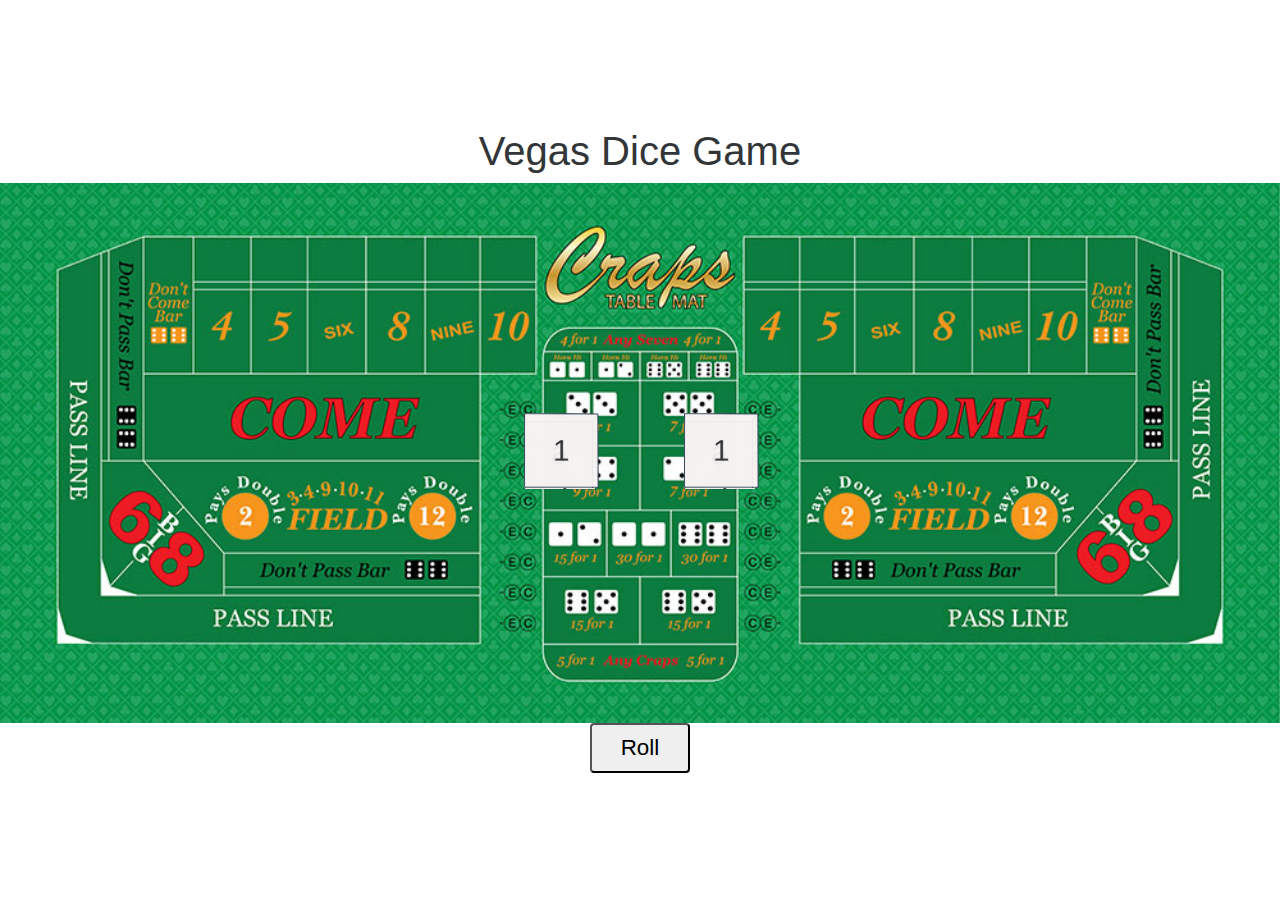
==== docs/index.html @ 34989cee "Add bootstrap CDN and modal to frontend" ====
<!doctype html>
<html lang="en">
<head>
    <meta charset="UTF-8">
    <meta name="viewport"
          content="width=device-width, user-scalable=no, initial-scale=1.0, maximum-scale=1.0, minimum-scale=1.0">
    <meta http-equiv="X-UA-Compatible" content="ie=edge">
    <title>Vegas Dice Game</title>
    <link rel="stylesheet" href="https://maxcdn.bootstrapcdn.com/bootstrap/4.0.0/css/bootstrap.min.css" integrity="sha384-Gn5384xqQ1aoWXA+058RXPxPg6fy4IWvTNh0E263XmFcJlSAwiGgFAW/dAiS6JXm" crossorigin="anonymous">
    <link rel="stylesheet" href="css/styles.css">
</head>
<body>
    <h1>Vegas Dice Game</h1>

    <main>
        <div class="cube-container">
            <div id="dieOne" class="cube die-one">
                <div class="side one">1</div>
                <div class="side two">2</div>
                <div class="side three">3</div>
                <div class="side four">4</div>
                <div class="side five">5</div>
                <div class="side six">6</div>
            </div>
        </div>
        
        <div class="cube-container">
            <div id="dieTwo" class="cube die-two">
                <div class="side one">1</div>
                <div class="side two">2</div>
                <div class="side three">3</div>
                <div class="side four">4</div>
                <div class="side five">5</div>
                <div class="side six">6</div>
            </div>
        </div>
    </main>

    <div>
        <button id="roll" class="btn-roll">Roll</button>
    </div>
      
    <!-- Modal -->
    <div class="modal fade" id="modal" tabindex="-1" role="dialog" aria-labelledby="modal" aria-hidden="true">
        <div class="modal-dialog modal-dialog-centered" role="document">
            <div class="modal-content">
            <div class="modal-header border-bottom-0">
                <button type="button" class="close" data-dismiss="modal" aria-label="Close">
                <span aria-hidden="true">&times;</span>
                </button>
            </div>
            <div class="modal-body text-center">
                <h3>Welcome Player1!</h3>
                <p>Get ready to crush it playing Vegas Dice!</p>
            </div>
            <div class="modal-footer d-flex justify-content-center border-top-0">
                <button type="button" class="btn btn-secondary" data-dismiss="modal">Start Game</button>
            </div>
            </div>
        </div>
    </div>

    <script src="https://code.jquery.com/jquery-3.4.1.min.js" integrity="sha256-CSXorXvZcTkaix6Yvo6HppcZGetbYMGWSFlBw8HfCJo=" crossorigin="anonymous"></script>
    <script src="https://cdnjs.cloudflare.com/ajax/libs/popper.js/1.12.9/umd/popper.min.js" integrity="sha384-ApNbgh9B+Y1QKtv3Rn7W3mgPxhU9K/ScQsAP7hUibX39j7fakFPskvXusvfa0b4Q" crossorigin="anonymous"></script>
    <script src="https://maxcdn.bootstrapcdn.com/bootstrap/4.0.0/js/bootstrap.min.js" integrity="sha384-JZR6Spejh4U02d8jOt6vLEHfe/JQGiRRSQQxSfFWpi1MquVdAyjUar5+76PVCmYl" crossorigin="anonymous"></script>
    <script src="js/app.js"></script>
</body>
</html>
---- docs/css/styles.css ----
/*============-============-============-============
                       VARIABLES
==============-============-============-==========*/

:root {
    --color-primary: #323639;
    --color-secondary: rgba(44, 62, 80, 0.95);
    --color-cube-face: rgba(245, 241, 241, 0.95);

    --size-cube: 80px;

    /*Rotate cube 3 times and end animation with a slight tilt */
    --cube-deg-0: calc(360deg * 2 + 4deg);
    --cube-deg-90: calc(360deg * 2 + 94deg);
    --cube-deg-180: calc(360deg * 2 + 184deg);
    --cube-deg-270: calc(360deg * 2 + 274deg);
}

/*============-============-============-============
                     GLOBAL STYLES
==============-============-============-==========*/

html,
body,
main {
    display: flex;
    justify-content: center;
    align-items: center;
}

html,
body {
    flex-direction: column;
    width: 100%;
    height: 100%;
}

body {
    color: var(--color-primary);
}

main {
    width: 100%;
    height: 60%;
    background-image: url('../img/craps-table.jpg');
    background-position: center;
    background-repeat: no-repeat;
    background-size: 100%;
}

button:focus {
    outline: none;
}

/*============-============-============-============
                         CUBES
==============-============-============-==========*/

.cube-container {
    perspective: 800px;
    background-color: transparent;
  }
  
.cube-container + .cube-container {
    margin-left: 5rem;
}
  
.cube {
    width: var(--size-cube);
    height: var(--size-cube);
    transform-style: preserve-3d;
    transform: translateZ(-100px) rotateX( 4deg) rotateY( 2deg);
}

.cube .side {
    width: 100%;
    height: 100%;
    display: flex;
    justify-content: center;
    align-items: center;
    position: absolute;
    border: 1px solid var(--color-secondary);
    border-radius: 1px;
    font-size: 2rem;
    background: var(--color-cube-face);
}

.cube .one { transform: rotateY(  0deg) translateZ(calc(var(--size-cube) / 2)); }
.cube .two { transform: rotateX(-90deg) translateZ(calc(var(--size-cube) / 2)); }
.cube .three { transform: rotateY( 90deg) translateZ(calc(var(--size-cube) / 2)); }
.cube .four { transform: rotateY(-90deg) translateZ(calc(var(--size-cube) / 2)); }
.cube .five { transform: rotateX( 90deg) translateZ(calc(var(--size-cube) / 2)); }
.cube .six { transform: rotateY(180deg) translateZ(calc(var(--size-cube) / 2)); }

.roll-one {
    animation: rollOne 2s ease-out forwards;
}

.roll-two {
    animation: rollTwo 2s ease-out forwards;  
}

.roll-three {
    animation: rollThree 2s ease-out forwards;  
}

.roll-four {
    animation: rollFour 2s ease-out forwards;  
}

.roll-five {
    animation: rollFive 2s ease-out forwards;  
}

.roll-six {
    animation: rollSix 2s ease-out forwards;  
}

/*
Map for ending animation on a particular cube face
rotateX, rotateY
1 = 0, 0
2 = 90, 0
3 = 0, 270
4 = 0, 90
5 = 270, 0
6 = 0, 180
*/

@keyframes rollOne {
    0% {
      transform: translateZ(-100px) rotateX( 2deg) rotateY( 2deg);
    }
    100% {
      transform: translateZ(-100px) rotateX(var(--cube-deg-0)) rotateY(var(--cube-deg-0));
    }
}
  
@keyframes rollTwo {
    0% {
      transform: translateZ(-100px) rotateX( 2deg) rotateY( 2deg);
    }
    100% {
      transform: translateZ(-100px) rotateX(var(--cube-deg-90)) rotateY(var(--cube-deg-0));
    }
}
  
@keyframes rollThree {
    0% {
      transform: translateZ(-100px) rotateX( 2deg) rotateY( 2deg);
    }
    100% {
      transform: translateZ(-100px) rotateX(var(--cube-deg-0)) rotateY(var(--cube-deg-270));
    }
}
  
@keyframes rollFour {
    0% {
      transform: translateZ(-100px) rotateX( 2deg) rotateY( 2deg);
    }
    100% {
      transform: translateZ(-100px) rotateX(var(--cube-deg-0)) rotateY(var(--cube-deg-90));
    }
}
  
@keyframes rollFive {
    0% {
      transform: translateZ(-100px) rotateX( 2deg) rotateY( 2deg);
    }
    100% {
      transform: translateZ(-100px) rotateX(var(--cube-deg-270)) rotateY(var(--cube-deg-0));
    }
}
  
@keyframes rollSix {
    0% {
      transform: translateZ(-100px) rotateX( 2deg) rotateY( 2deg);
    }
    100% {
      transform: translateZ(-100px) rotateX(var(--cube-deg-0)) rotateY(var(--cube-deg-180));
    }
}

/*============-============-============-============
                        BUTTONS
==============-============-============-==========*/

.btn-roll {
    width: 100px;
    height: 50px;
    border-radius: 4px;
    font-size: 1.4rem;
    outline: none;
    transition: .3s ease-in-out;
    cursor: pointer;
}

.btn-roll:hover {
    background-color: rgba(50,50,50,0.2);
}
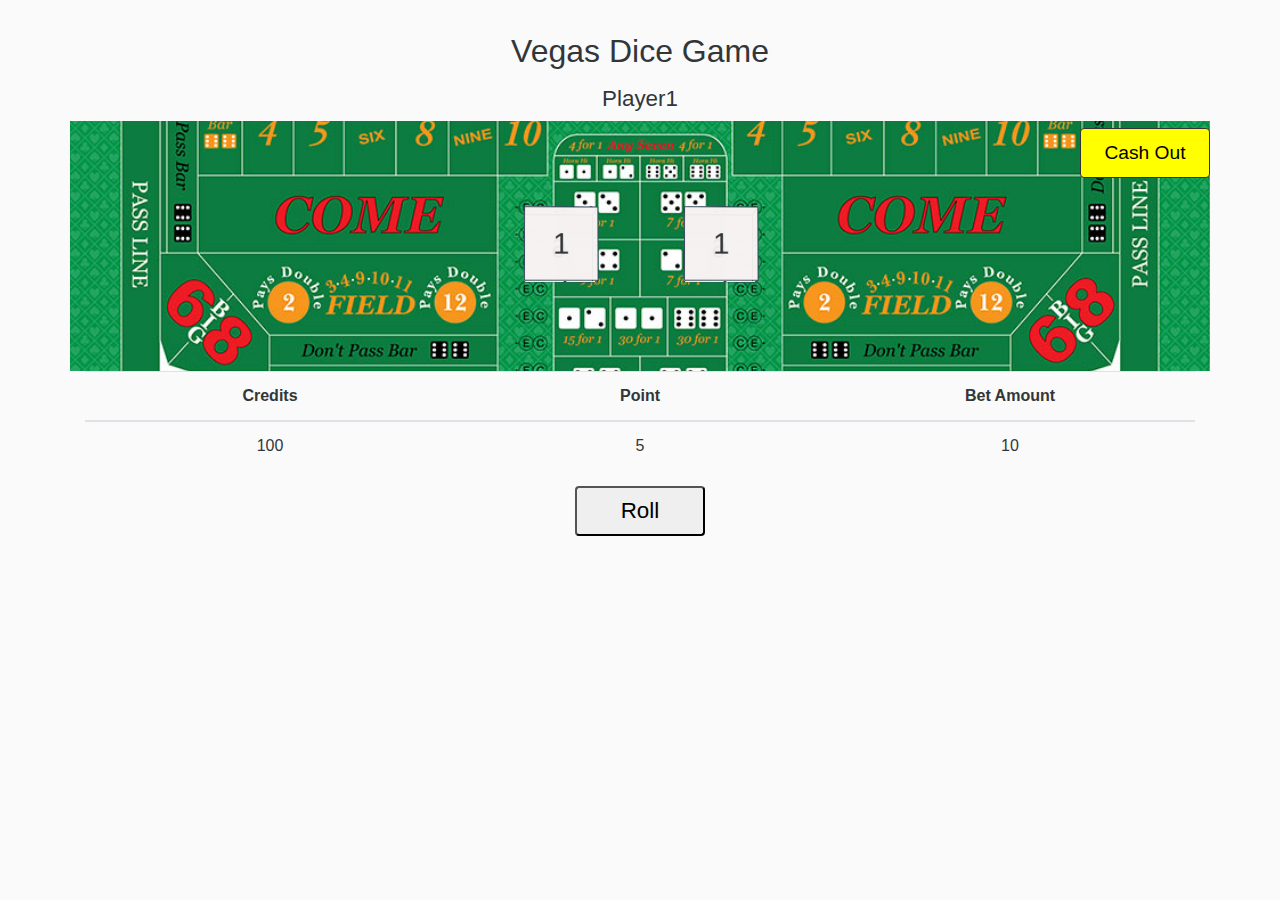
==== commit 5ad27195: "Improve layout / Add table with game info" ====
--- a/docs/index.html
+++ b/docs/index.html
@@ -10,9 +10,13 @@
     <link rel="stylesheet" href="css/styles.css">
 </head>
 <body>
-    <h1>Vegas Dice Game</h1>
+    <h1 class="mb-3">Vegas Dice Game</h1>
 
-    <main>
+    <div class="container container-above-table d-flex justify-content-center">
+        <h2>Player1</h2>
+        <button id="cashOut" class="btn-cash-out">Cash Out</button>
+    </div>
+    <main class="container">
         <div class="cube-container">
             <div id="dieOne" class="cube die-one">
                 <div class="side one">1</div>
@@ -36,7 +40,26 @@
         </div>
     </main>
 
-    <div>
+    <div class="container game-info">
+        <table class="table">
+            <thead>
+            <tr>
+                <th scope="col">Credits</th>
+                <th scope="col">Point</th>
+                <th scope="col">Bet Amount</th>
+            </tr>
+            </thead>
+            <tbody>
+                <tr>
+                    <td id="credits">100</td>
+                    <td id="point">5</td>
+                    <td id="bet">10</td>
+                </tr>
+            </tbody>
+        </table>
+    </div>
+
+    <div class="container d-flex justify-content-center">
         <button id="roll" class="btn-roll">Roll</button>
     </div>
       
--- a/docs/css/styles.css
+++ b/docs/css/styles.css
@@ -20,36 +20,42 @@
                      GLOBAL STYLES
 ==============-============-============-==========*/
 
-html,
-body,
+body {
+    color: var(--color-primary);
+    background-color: #fafafa;
+}
+
 main {
     display: flex;
     justify-content: center;
     align-items: center;
-}
-
-html,
-body {
-    flex-direction: column;
     width: 100%;
-    height: 100%;
-}
-
-body {
-    color: var(--color-primary);
-}
-
-main {
-    width: 100%;
-    height: 60%;
+    height: 250px;
     background-image: url('../img/craps-table.jpg');
     background-position: center;
     background-repeat: no-repeat;
     background-size: 100%;
 }
 
+h1 {
+    text-align: center;
+    font-size: 2rem;
+    margin-top: 2rem;
+}
+
+h2 {
+    text-align: center;
+    font-size: 1.4rem;
+}
+
 button:focus {
     outline: none;
+}
+
+table th,
+table td {
+    text-align: center;
+    width: 200px;
 }
 
 /*============-============-============-============
@@ -185,8 +191,9 @@
                         BUTTONS
 ==============-============-============-==========*/
 
-.btn-roll {
-    width: 100px;
+.btn-roll,
+.btn-cash-out {
+    width: 130px;
     height: 50px;
     border-radius: 4px;
     font-size: 1.4rem;
@@ -197,4 +204,22 @@
 
 .btn-roll:hover {
     background-color: rgba(50,50,50,0.2);
+}
+
+.container-above-table {
+    position: relative;
+}
+
+.btn-cash-out {
+    position: absolute;
+    right: 0;
+    top: 42px;
+    font-size: 1.2rem;
+    background-color: yellow;
+    border: 1px solid #333;
+    transition: .3s ease-in-out;
+}
+
+.btn-cash-out:hover {
+    background-color: gold;
 }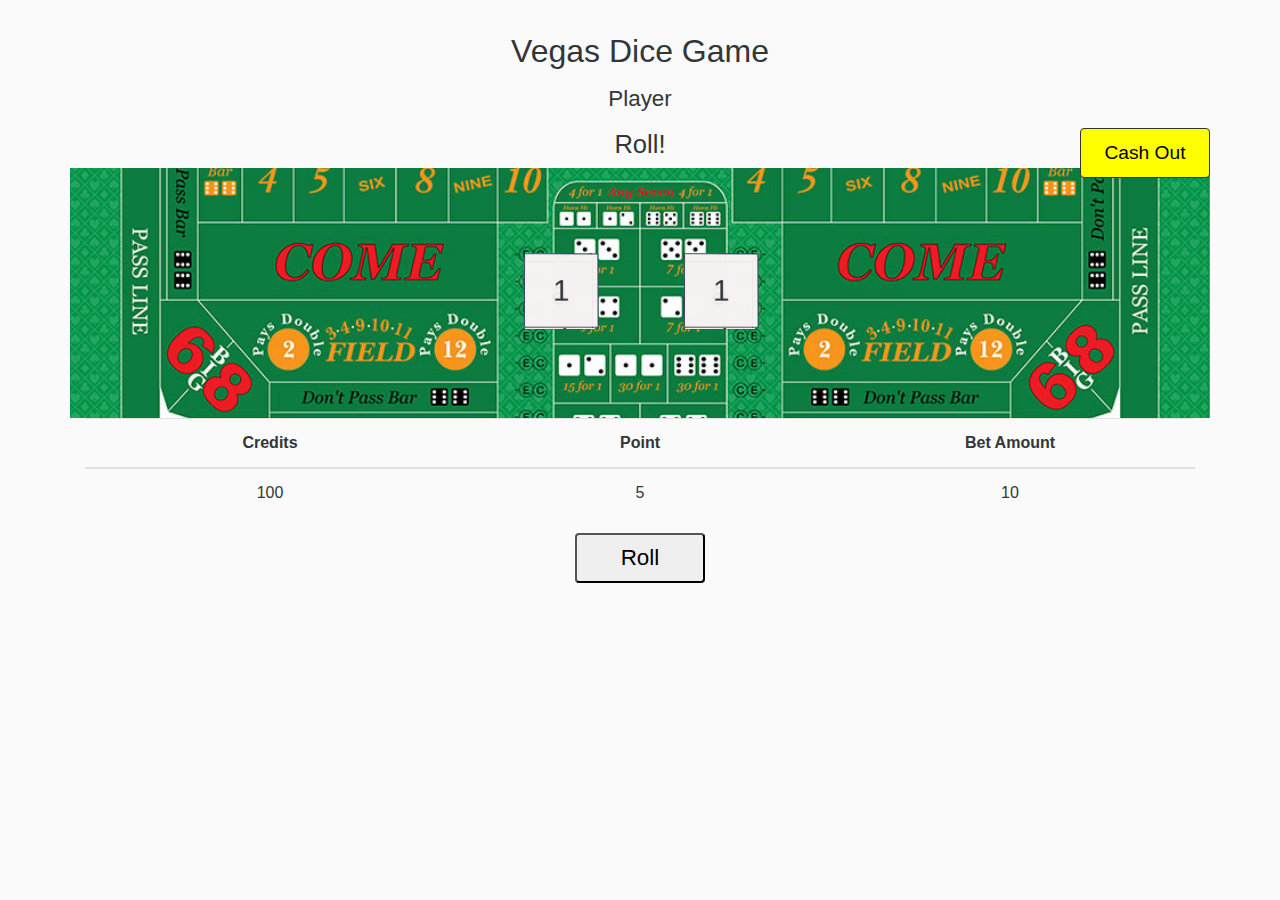
==== commit dfc441e9: "Display remaining JSON data" ====
--- a/docs/index.html
+++ b/docs/index.html
@@ -12,8 +12,9 @@
 <body>
     <h1 class="mb-3">Vegas Dice Game</h1>
 
-    <div class="container container-above-table d-flex justify-content-center">
-        <h2>Player1</h2>
+    <div class="container container-above-table">
+        <h2 class="playerName mb-3">Player</h2>
+        <h2 id="playerMessage" class="player-message">Roll!</h2>
         <button id="cashOut" class="btn-cash-out">Cash Out</button>
     </div>
     <main class="container">
@@ -73,11 +74,11 @@
                 </button>
             </div>
             <div class="modal-body text-center">
-                <h3>Welcome Player1!</h3>
-                <p>Get ready to crush it playing Vegas Dice!</p>
+                <h3 id="modalMessageMain">Welcome</h3>
+                <p id="modalMessageSecondary">Get ready to crush it playing Vegas Dice!</p>
             </div>
             <div class="modal-footer d-flex justify-content-center border-top-0">
-                <button type="button" class="btn btn-secondary" data-dismiss="modal">Start Game</button>
+                <button type="button" id="modalBtn" class="btn btn-secondary" data-dismiss="modal">Start Game</button>
             </div>
             </div>
         </div>
--- a/docs/css/styles.css
+++ b/docs/css/styles.css
@@ -56,6 +56,10 @@
 table td {
     text-align: center;
     width: 200px;
+}
+
+.player-message {
+    font-size: 1.6rem;
 }
 
 /*============-============-============-============
@@ -212,6 +216,9 @@
 
 .btn-cash-out {
     position: absolute;
+    display: flex;
+    justify-content: center;
+    align-items: center;
     right: 0;
     top: 42px;
     font-size: 1.2rem;
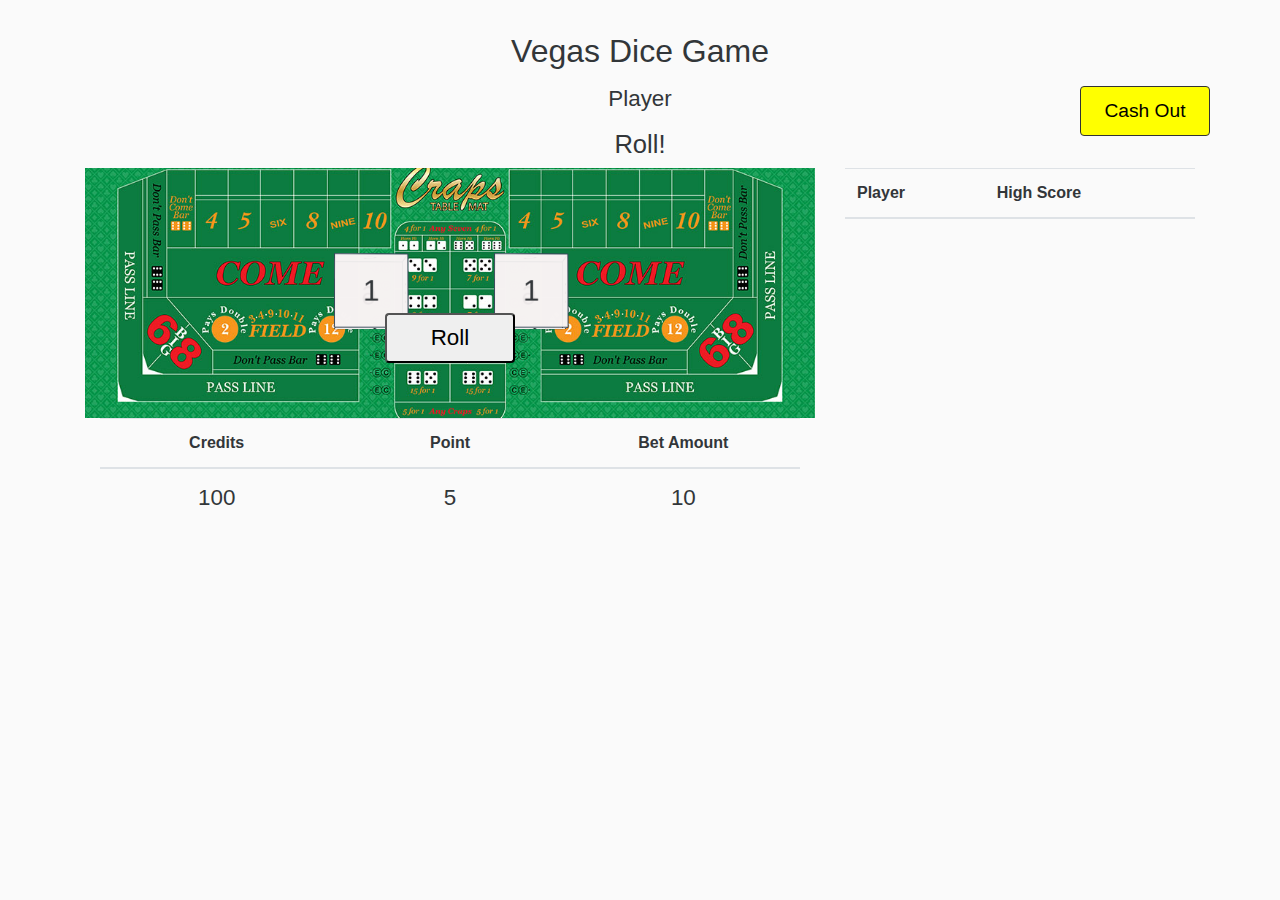
==== commit 21c15a81: "Display top 10 high scores on front end" ====
--- a/docs/index.html
+++ b/docs/index.html
@@ -17,51 +17,67 @@
         <h2 id="playerMessage" class="player-message">Roll!</h2>
         <button id="cashOut" class="btn-cash-out">Cash Out</button>
     </div>
-    <main class="container">
-        <div class="cube-container">
-            <div id="dieOne" class="cube die-one">
-                <div class="side one">1</div>
-                <div class="side two">2</div>
-                <div class="side three">3</div>
-                <div class="side four">4</div>
-                <div class="side five">5</div>
-                <div class="side six">6</div>
-            </div>
+
+    <div class="container">
+        <div class="row">
+            <div class="col-8">
+                <main class="container">
+                    <div class="cube-container">
+                        <div id="dieOne" class="cube die-one">
+                            <div class="side one">1</div>
+                            <div class="side two">2</div>
+                            <div class="side three">3</div>
+                            <div class="side four">4</div>
+                            <div class="side five">5</div>
+                            <div class="side six">6</div>
+                        </div>
+                    </div>
+                    
+                    <div class="cube-container">
+                        <div id="dieTwo" class="cube die-two">
+                            <div class="side one">1</div>
+                            <div class="side two">2</div>
+                            <div class="side three">3</div>
+                            <div class="side four">4</div>
+                            <div class="side five">5</div>
+                            <div class="side six">6</div>
+                        </div>
+                    </div>
+
+                    <button id="roll" class="btn-roll">Roll</button>
+                </main>
+
+                <div class="container game-info">
+                    <table class="table">
+                        <thead>
+                        <tr>
+                            <th scope="col">Credits</th>
+                            <th scope="col">Point</th>
+                            <th scope="col">Bet Amount</th>
+                        </tr>
+                        </thead>
+                        <tbody>
+                            <tr>
+                                <td id="credits">100</td>
+                                <td id="point">5</td>
+                                <td id="bet">10</td>
+                            </tr>
+                        </tbody>
+                    </table>
+                </div>
         </div>
-        
-        <div class="cube-container">
-            <div id="dieTwo" class="cube die-two">
-                <div class="side one">1</div>
-                <div class="side two">2</div>
-                <div class="side three">3</div>
-                <div class="side four">4</div>
-                <div class="side five">5</div>
-                <div class="side six">6</div>
-            </div>
+        <div class="col-4">
+            <table class="table">
+                    <thead>
+                        <tr>
+                            <th scope="col">Player</th>
+                            <th scope="col">High Score</th>
+                        </tr>
+                    </thead>
+                    <tbody id="highScores">
+                    </tbody>
+            </table>
         </div>
-    </main>
-
-    <div class="container game-info">
-        <table class="table">
-            <thead>
-            <tr>
-                <th scope="col">Credits</th>
-                <th scope="col">Point</th>
-                <th scope="col">Bet Amount</th>
-            </tr>
-            </thead>
-            <tbody>
-                <tr>
-                    <td id="credits">100</td>
-                    <td id="point">5</td>
-                    <td id="bet">10</td>
-                </tr>
-            </tbody>
-        </table>
-    </div>
-
-    <div class="container d-flex justify-content-center">
-        <button id="roll" class="btn-roll">Roll</button>
     </div>
       
     <!-- Modal -->
--- a/docs/css/styles.css
+++ b/docs/css/styles.css
@@ -52,10 +52,63 @@
     outline: none;
 }
 
-table th,
-table td {
+/*============-============-============-============
+                        BUTTONS
+==============-============-============-==========*/
+
+.btn-roll,
+.btn-cash-out {
+    width: 130px;
+    height: 50px;
+    border-radius: 4px;
+    font-size: 1.4rem;
+    outline: none;
+    transition: .3s ease-in-out;
+    cursor: pointer;
+}
+
+.btn-roll:hover {
+    background-color: rgba(50,50,50,0.2);
+}
+
+.btn-roll {
+    position: absolute;
+    bottom: 180px;
+}
+
+.container-above-table {
+    position: relative;
+}
+
+.btn-cash-out {
+    position: absolute;
+    display: flex;
+    justify-content: center;
+    align-items: center;
+    right: 0;
+    top: 0;
+    font-size: 1.2rem;
+    background-color: yellow;
+    border: 1px solid #333;
+    transition: .3s ease-in-out;
+}
+
+.btn-cash-out:hover {
+    background-color: gold;
+}
+
+/*============-============-============-============
+                      GAME TABLES
+==============-============-============-==========*/
+
+.game-info table th,
+.game-info table td {
     text-align: center;
     width: 200px;
+}
+
+.game-info table td {
+    font-size: 1.4rem;
 }
 
 .player-message {
@@ -189,44 +242,4 @@
     100% {
       transform: translateZ(-100px) rotateX(var(--cube-deg-0)) rotateY(var(--cube-deg-180));
     }
-}
-
-/*============-============-============-============
-                        BUTTONS
-==============-============-============-==========*/
-
-.btn-roll,
-.btn-cash-out {
-    width: 130px;
-    height: 50px;
-    border-radius: 4px;
-    font-size: 1.4rem;
-    outline: none;
-    transition: .3s ease-in-out;
-    cursor: pointer;
-}
-
-.btn-roll:hover {
-    background-color: rgba(50,50,50,0.2);
-}
-
-.container-above-table {
-    position: relative;
-}
-
-.btn-cash-out {
-    position: absolute;
-    display: flex;
-    justify-content: center;
-    align-items: center;
-    right: 0;
-    top: 42px;
-    font-size: 1.2rem;
-    background-color: yellow;
-    border: 1px solid #333;
-    transition: .3s ease-in-out;
-}
-
-.btn-cash-out:hover {
-    background-color: gold;
 }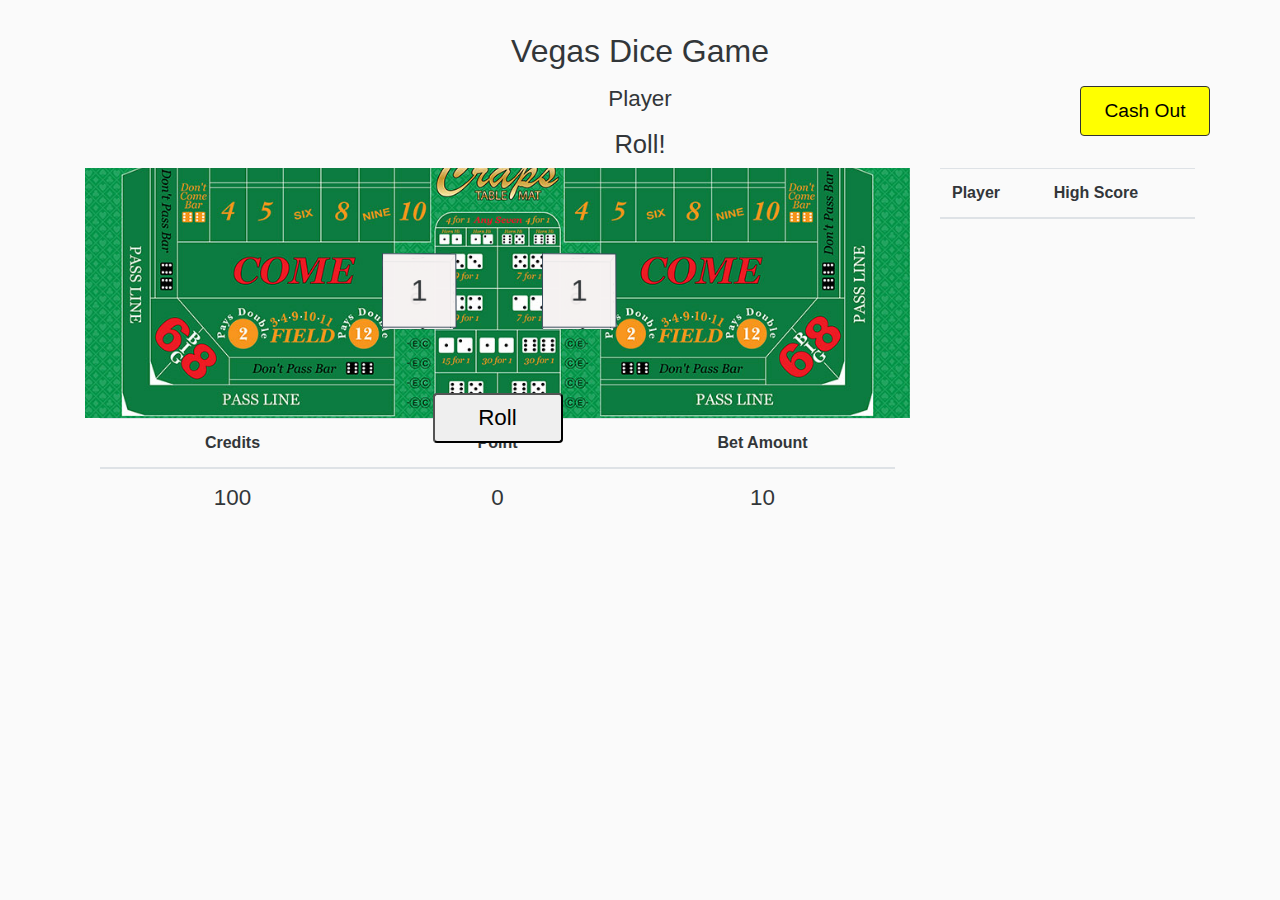
==== commit b060dec3: "Update frontend display logic to match API improvements" ====
--- a/docs/index.html
+++ b/docs/index.html
@@ -10,7 +10,9 @@
     <link rel="stylesheet" href="css/styles.css">
 </head>
 <body>
-    <h1 class="mb-3">Vegas Dice Game</h1>
+    <header>
+        <h1 class="mb-3">Vegas Dice Game</h1>
+    </header>
 
     <div class="container container-above-table">
         <h2 class="playerName mb-3">Player</h2>
@@ -20,7 +22,7 @@
 
     <div class="container">
         <div class="row">
-            <div class="col-8">
+            <div class="col-9">
                 <main class="container">
                     <div class="cube-container">
                         <div id="dieOne" class="cube die-one">
@@ -59,14 +61,14 @@
                         <tbody>
                             <tr>
                                 <td id="credits">100</td>
-                                <td id="point">5</td>
+                                <td id="point">0</td>
                                 <td id="bet">10</td>
                             </tr>
                         </tbody>
                     </table>
                 </div>
         </div>
-        <div class="col-4">
+        <div class="col-3">
             <table class="table">
                     <thead>
                         <tr>
@@ -84,18 +86,13 @@
     <div class="modal fade" id="modal" tabindex="-1" role="dialog" aria-labelledby="modal" aria-hidden="true">
         <div class="modal-dialog modal-dialog-centered" role="document">
             <div class="modal-content">
-            <div class="modal-header border-bottom-0">
-                <button type="button" class="close" data-dismiss="modal" aria-label="Close">
-                <span aria-hidden="true">&times;</span>
-                </button>
-            </div>
-            <div class="modal-body text-center">
-                <h3 id="modalMessageMain">Welcome</h3>
-                <p id="modalMessageSecondary">Get ready to crush it playing Vegas Dice!</p>
-            </div>
-            <div class="modal-footer d-flex justify-content-center border-top-0">
-                <button type="button" id="modalBtn" class="btn btn-secondary" data-dismiss="modal">Start Game</button>
-            </div>
+                <div class="modal-body text-center">
+                    <h3 id="modalMessageMain">Welcome</h3>
+                    <p id="modalMessageSecondary">Get ready to crush it playing Vegas Dice!</p>
+                </div>
+                <div class="modal-footer d-flex justify-content-center border-top-0">
+                    <button type="button" id="modalBtn" class="btn btn-secondary" data-dismiss="modal">Start Game</button>
+                </div>
             </div>
         </div>
     </div>
--- a/docs/css/styles.css
+++ b/docs/css/styles.css
@@ -73,7 +73,7 @@
 
 .btn-roll {
     position: absolute;
-    bottom: 180px;
+    bottom: 100px;
 }
 
 .container-above-table {
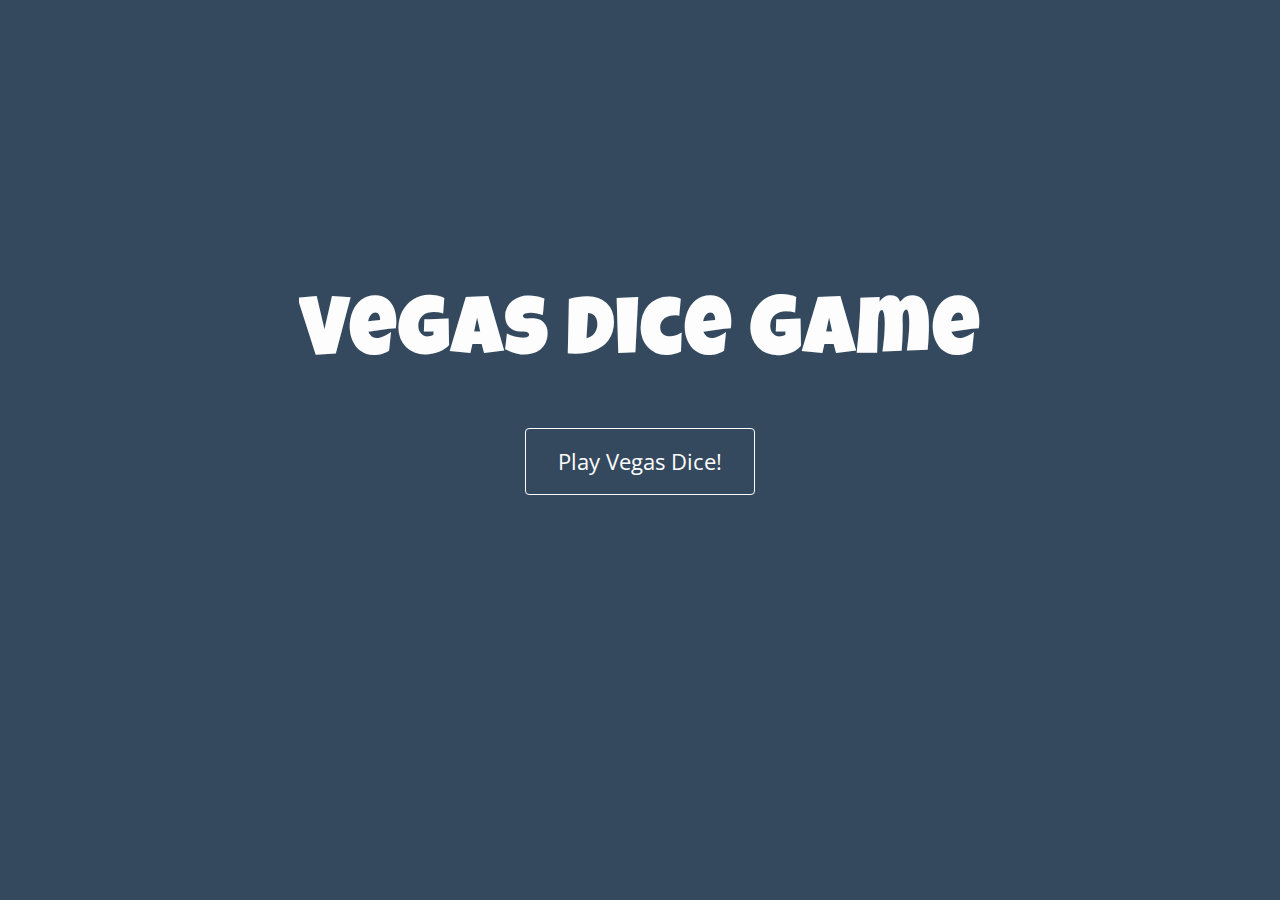
==== commit 8a6846a8: "Frontend - Add landing page / Styling changes" ====
--- a/docs/index.html
+++ b/docs/index.html
@@ -1,105 +1,26 @@
 <!doctype html>
 <html lang="en">
-<head>
-    <meta charset="UTF-8">
-    <meta name="viewport"
-          content="width=device-width, user-scalable=no, initial-scale=1.0, maximum-scale=1.0, minimum-scale=1.0">
-    <meta http-equiv="X-UA-Compatible" content="ie=edge">
-    <title>Vegas Dice Game</title>
-    <link rel="stylesheet" href="https://maxcdn.bootstrapcdn.com/bootstrap/4.0.0/css/bootstrap.min.css" integrity="sha384-Gn5384xqQ1aoWXA+058RXPxPg6fy4IWvTNh0E263XmFcJlSAwiGgFAW/dAiS6JXm" crossorigin="anonymous">
-    <link rel="stylesheet" href="css/styles.css">
-</head>
-<body>
-    <header>
-        <h1 class="mb-3">Vegas Dice Game</h1>
-    </header>
-
-    <div class="container container-above-table">
-        <h2 class="playerName mb-3">Player</h2>
-        <h2 id="playerMessage" class="player-message">Roll!</h2>
-        <button id="cashOut" class="btn-cash-out">Cash Out</button>
-    </div>
-
-    <div class="container">
-        <div class="row">
-            <div class="col-9">
-                <main class="container">
-                    <div class="cube-container">
-                        <div id="dieOne" class="cube die-one">
-                            <div class="side one">1</div>
-                            <div class="side two">2</div>
-                            <div class="side three">3</div>
-                            <div class="side four">4</div>
-                            <div class="side five">5</div>
-                            <div class="side six">6</div>
-                        </div>
-                    </div>
-                    
-                    <div class="cube-container">
-                        <div id="dieTwo" class="cube die-two">
-                            <div class="side one">1</div>
-                            <div class="side two">2</div>
-                            <div class="side three">3</div>
-                            <div class="side four">4</div>
-                            <div class="side five">5</div>
-                            <div class="side six">6</div>
-                        </div>
-                    </div>
-
-                    <button id="roll" class="btn-roll">Roll</button>
-                </main>
-
-                <div class="container game-info">
-                    <table class="table">
-                        <thead>
-                        <tr>
-                            <th scope="col">Credits</th>
-                            <th scope="col">Point</th>
-                            <th scope="col">Bet Amount</th>
-                        </tr>
-                        </thead>
-                        <tbody>
-                            <tr>
-                                <td id="credits">100</td>
-                                <td id="point">0</td>
-                                <td id="bet">10</td>
-                            </tr>
-                        </tbody>
-                    </table>
-                </div>
+  <head>
+      <meta charset="UTF-8">
+      <meta name="viewport"
+            content="width=device-width, user-scalable=no, initial-scale=1.0, maximum-scale=1.0, minimum-scale=1.0">
+      <meta http-equiv="X-UA-Compatible" content="ie=edge">
+      <title>Vegas Dice Game</title>
+      <link href="https://fonts.googleapis.com/css?family=Luckiest+Guy|Open+Sans&display=swap" rel="stylesheet">
+      <link rel="stylesheet" href="https://maxcdn.bootstrapcdn.com/bootstrap/4.0.0/css/bootstrap.min.css" integrity="sha384-Gn5384xqQ1aoWXA+058RXPxPg6fy4IWvTNh0E263XmFcJlSAwiGgFAW/dAiS6JXm" crossorigin="anonymous">
+      <link rel="stylesheet" href="css/landing-page.css">
+  </head>
+  <body>
+    <main>
+        <h1>
+          <span>Vegas Dice Game</span>
+          <i class="shine"></i>
+        </h1>
+        <div class="container text-center">
+          <button id="startBtn" class="btn btn-outline-secondary">Play Vegas Dice!</button>
         </div>
-        <div class="col-3">
-            <table class="table">
-                    <thead>
-                        <tr>
-                            <th scope="col">Player</th>
-                            <th scope="col">High Score</th>
-                        </tr>
-                    </thead>
-                    <tbody id="highScores">
-                    </tbody>
-            </table>
-        </div>
-    </div>
-      
-    <!-- Modal -->
-    <div class="modal fade" id="modal" tabindex="-1" role="dialog" aria-labelledby="modal" aria-hidden="true">
-        <div class="modal-dialog modal-dialog-centered" role="document">
-            <div class="modal-content">
-                <div class="modal-body text-center">
-                    <h3 id="modalMessageMain">Welcome</h3>
-                    <p id="modalMessageSecondary">Get ready to crush it playing Vegas Dice!</p>
-                </div>
-                <div class="modal-footer d-flex justify-content-center border-top-0">
-                    <button type="button" id="modalBtn" class="btn btn-secondary" data-dismiss="modal">Start Game</button>
-                </div>
-            </div>
-        </div>
-    </div>
-
+    </main>
     <script src="https://code.jquery.com/jquery-3.4.1.min.js" integrity="sha256-CSXorXvZcTkaix6Yvo6HppcZGetbYMGWSFlBw8HfCJo=" crossorigin="anonymous"></script>
-    <script src="https://cdnjs.cloudflare.com/ajax/libs/popper.js/1.12.9/umd/popper.min.js" integrity="sha384-ApNbgh9B+Y1QKtv3Rn7W3mgPxhU9K/ScQsAP7hUibX39j7fakFPskvXusvfa0b4Q" crossorigin="anonymous"></script>
-    <script src="https://maxcdn.bootstrapcdn.com/bootstrap/4.0.0/js/bootstrap.min.js" integrity="sha384-JZR6Spejh4U02d8jOt6vLEHfe/JQGiRRSQQxSfFWpi1MquVdAyjUar5+76PVCmYl" crossorigin="anonymous"></script>
-    <script src="js/app.js"></script>
-</body>
+    <script src="js/landing-page.js"></script>
+  </body>
 </html>--- a/docs/css/landing-page.css
+++ b/docs/css/landing-page.css
@@ -0,0 +1,60 @@
+html,
+body,
+main {
+  height: 100%;
+}
+
+body {
+  font-family: 'Open Sans', sans-serif;
+  background-color: #34495e;
+  color: #fdfdfd;
+}
+
+main {
+  display: flex;
+  align-items: center;
+  flex-direction: column;
+  padding-top: 18rem;
+}
+
+h1 {
+  position: relative;
+  font-family: 'Luckiest Guy', cursive;
+  font-size: 5.2rem;
+  letter-spacing: 1px;
+  overflow: hidden;
+  margin-bottom: 2.5rem;
+}
+
+.btn-outline-secondary {
+  color: #fdfdfd;
+  border-color: #fdfdfd;
+  padding: 1rem 2rem;
+  font-size: 1.4rem;
+}
+
+.btn-outline-secondary:hover {
+  background-color: #fdfdfd;
+  color: #34495e;
+}
+
+/* .shine {
+  position: absolute;
+  opacity: 0;
+  top: 0;
+  left: 0;
+  background: linear-gradient(to right,  rgba(60,60,60,0) 0%,rgba(60,60,60,0.03) 1%,rgba(60,60,60,0.6) 30%,rgba(60,60,60,0.85) 50%,rgba(60,60,60,0.85) 70%,rgba(60,60,60,0.85) 71%,rgba(60,60,60,1) 100%);
+  width: 30%;
+  height: 100%;
+  transform: skew(30deg,0deg);
+  animation: move 6s infinite;
+}
+
+@keyframes move {
+	0%  { left: 80%; opacity: 0; }
+	1% {opacity: 0}
+	5% {opacity: 0.05}
+	8% {opacity: 0}
+  14% { left: -10%;}
+  100% { left: -10%;}
+} */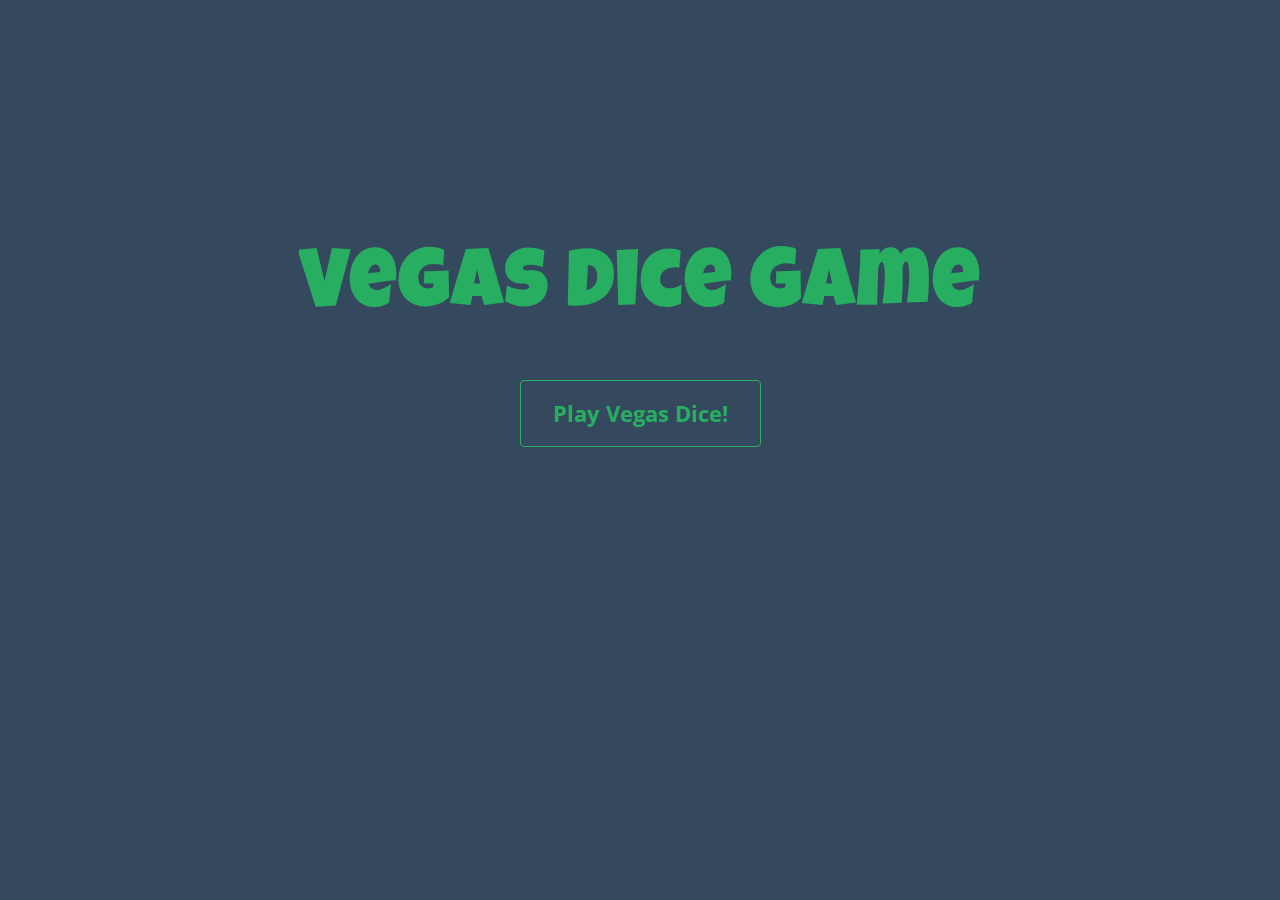
==== commit e8b06fc0: "Make front end responsive" ====
--- a/docs/index.html
+++ b/docs/index.html
@@ -21,6 +21,7 @@
         </div>
     </main>
     <script src="https://code.jquery.com/jquery-3.4.1.min.js" integrity="sha256-CSXorXvZcTkaix6Yvo6HppcZGetbYMGWSFlBw8HfCJo=" crossorigin="anonymous"></script>
+    <script src="js/config.js"></script>
     <script src="js/landing-page.js"></script>
   </body>
 </html>--- a/docs/css/landing-page.css
+++ b/docs/css/landing-page.css
@@ -14,47 +14,56 @@
   display: flex;
   align-items: center;
   flex-direction: column;
-  padding-top: 18rem;
+  padding-top: 12rem;
 }
 
 h1 {
   position: relative;
   font-family: 'Luckiest Guy', cursive;
-  font-size: 5.2rem;
+  font-size: 3rem;
+  color: #27ae60;
   letter-spacing: 1px;
   overflow: hidden;
   margin-bottom: 2.5rem;
 }
 
 .btn-outline-secondary {
-  color: #fdfdfd;
-  border-color: #fdfdfd;
+  color: #27ae60;
+  border-color: #27ae60;
   padding: 1rem 2rem;
   font-size: 1.4rem;
+  font-weight: bold;
 }
 
 .btn-outline-secondary:hover {
-  background-color: #fdfdfd;
+  background-color: #27ae60;
   color: #34495e;
 }
 
-/* .shine {
-  position: absolute;
-  opacity: 0;
-  top: 0;
-  left: 0;
-  background: linear-gradient(to right,  rgba(60,60,60,0) 0%,rgba(60,60,60,0.03) 1%,rgba(60,60,60,0.6) 30%,rgba(60,60,60,0.85) 50%,rgba(60,60,60,0.85) 70%,rgba(60,60,60,0.85) 71%,rgba(60,60,60,1) 100%);
-  width: 30%;
-  height: 100%;
-  transform: skew(30deg,0deg);
-  animation: move 6s infinite;
+/*============-============-============-============
+                      MEDIA QUERIES
+==============-============-============-==========*/
+
+@media (min-width: 576px) {
+  h1 {
+    font-size: 4rem;
+  }
 }
 
-@keyframes move {
-	0%  { left: 80%; opacity: 0; }
-	1% {opacity: 0}
-	5% {opacity: 0.05}
-	8% {opacity: 0}
-  14% { left: -10%;}
-  100% { left: -10%;}
-} */+@media (min-width: 768px) {
+  h1 {
+    font-size: 4.5rem;
+  }
+}
+
+@media (min-width: 840px) {
+  h1 {
+    font-size: 5.2rem;
+  }
+}
+
+@media (min-width: 992px) {
+  main {
+    padding-top: 15rem;
+  }
+}